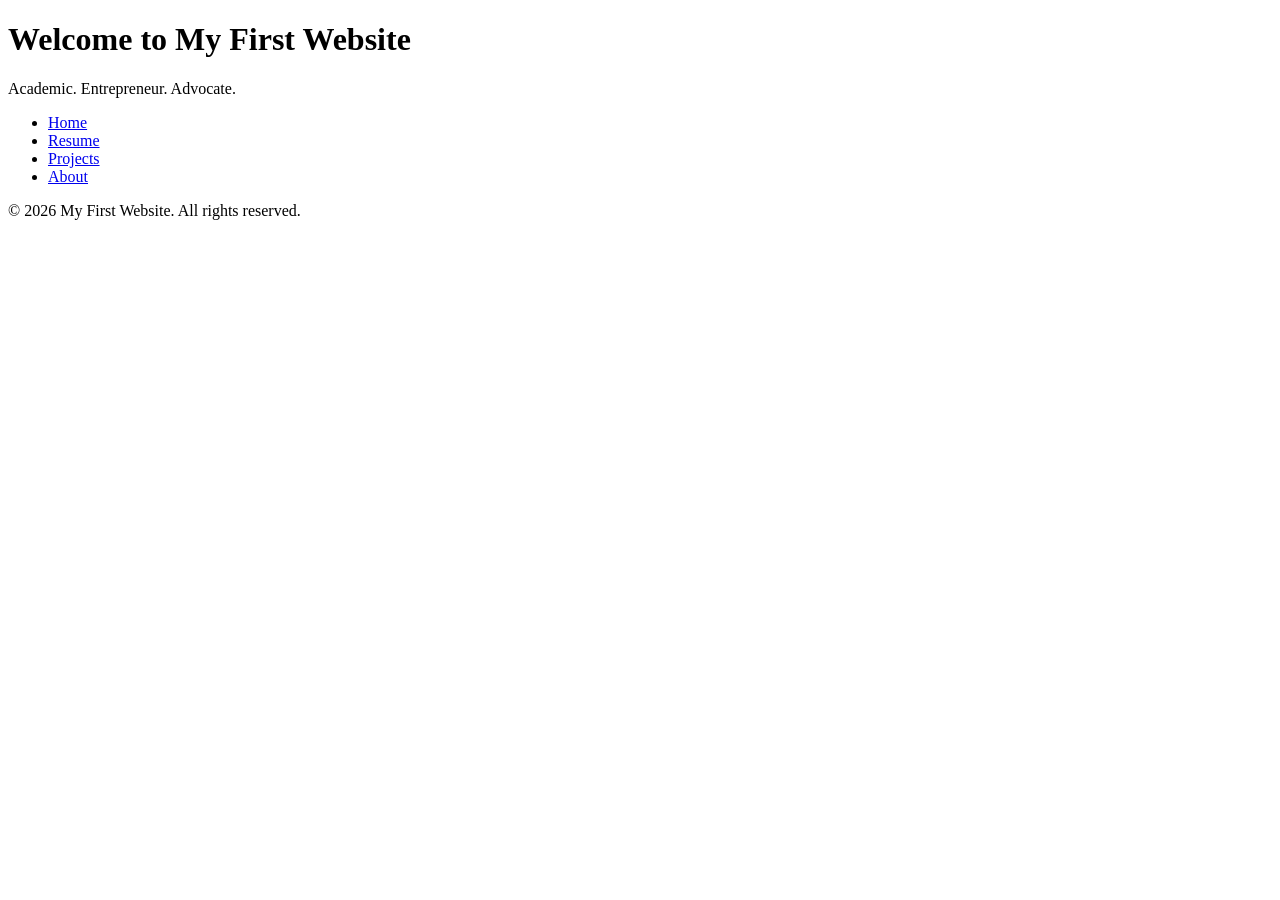
==== index.html @ 0ce170c4 "html basics all the content necessary for the code-along" ====
<!DOCTYPE html>
<html lang="en">
<head>
    <meta charset="UTF-8">
    <meta name="viewport" content="width=device-width, initial-scale=1.0">
    <title>My First Website</title>
</head>
<body>
    <header>
        <h1>Welcome to My First Website</h1>
        <p>Academic. Entrepreneur. Advocate.</p>
    </header>
    <nav>
        <ul>
            <li><a href="index.html">Home</a></li>
            <li><a href="resume.html">Resume</a></li>
            <li><a href="projects.html">Projects</a></li>
            <li><a href="about.html">About</a></li>
        </ul>   
    </nav>
    <main>

    </main>
    <footer>
        <p>&copy; 2026 My First Website. All rights reserved.</p>
    </footer>
</body>
</html>
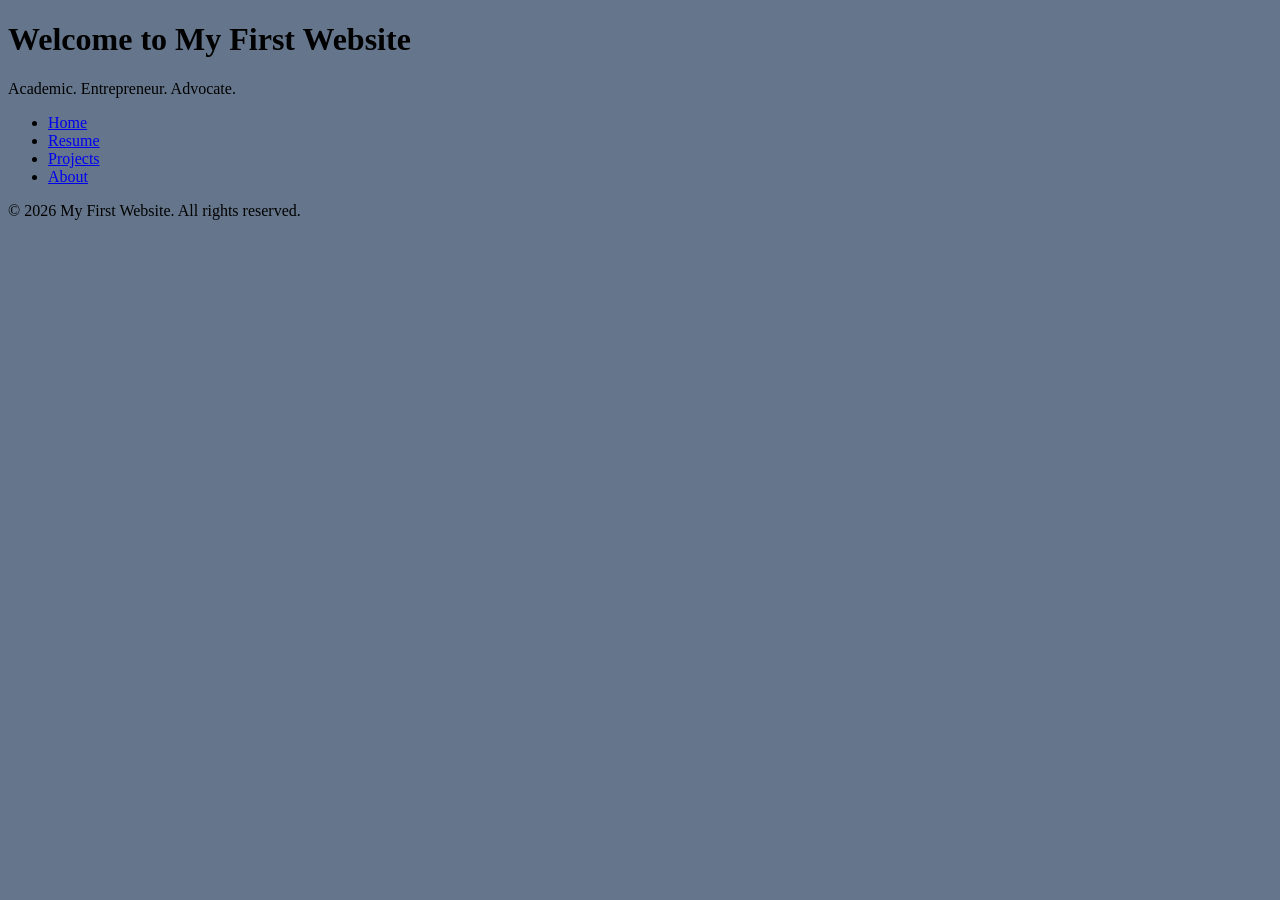
==== commit 1d3515db: "Code Along End" ====
--- a/index.html
+++ b/index.html
@@ -3,6 +3,7 @@
 <head>
     <meta charset="UTF-8">
     <meta name="viewport" content="width=device-width, initial-scale=1.0">
+    <link rel="stylesheet" href="styles.css">
     <title>My First Website</title>
 </head>
 <body>
--- a/styles.css
+++ b/styles.css
@@ -0,0 +1,12 @@
+/* CSS by Baha */
+/* Color Palette 
+deep black= #05080D
+slate blue= #65768C
+steel blue= #263640
+burnt orange= #BF5B04
+earth=#733917
+*/
+/* Global (base) MOBILE STYLES */
+body {
+    background-color: #65768C;
+}
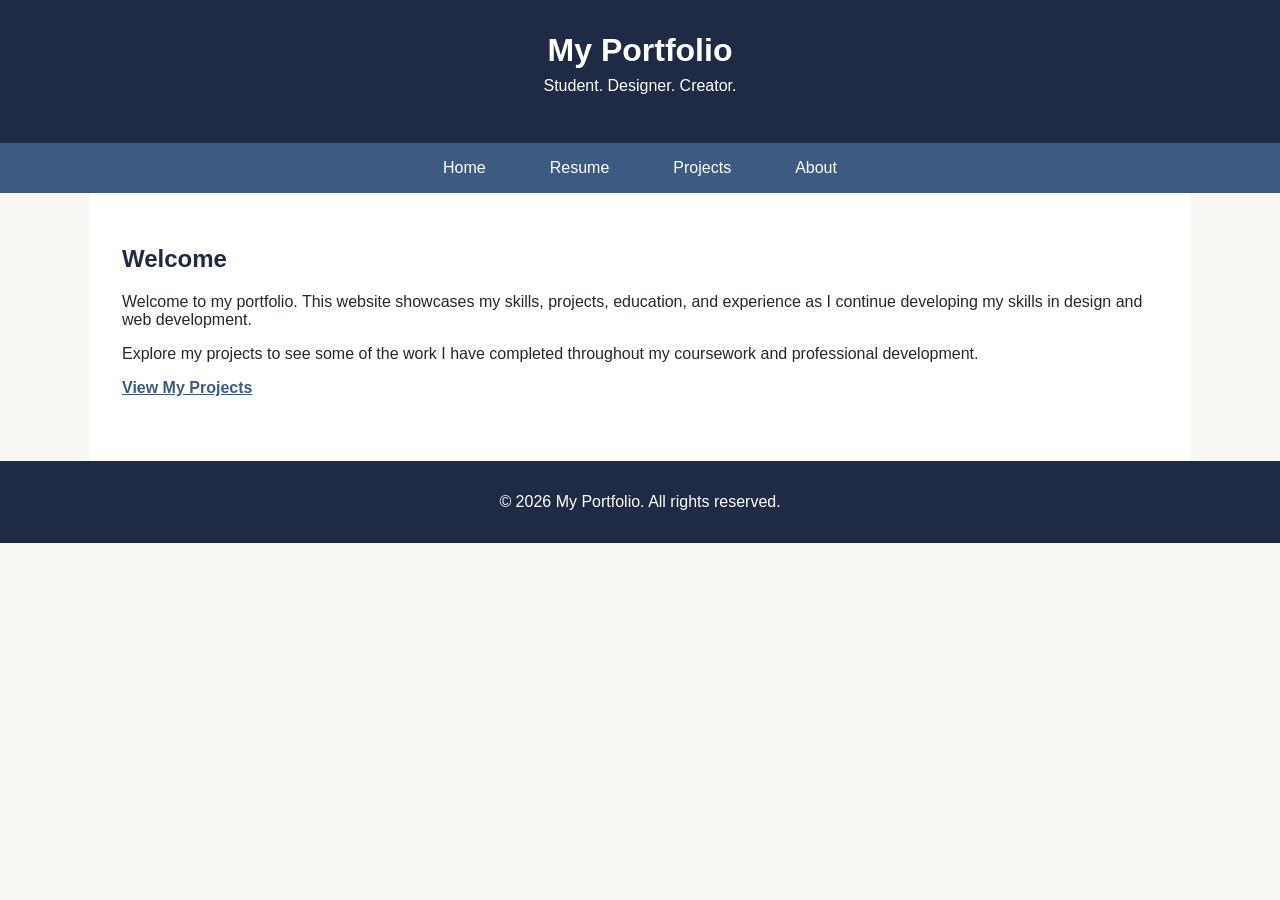
==== commit 550092fc: "New Structure" ====
--- a/index.html
+++ b/index.html
@@ -4,26 +4,47 @@
     <meta charset="UTF-8">
     <meta name="viewport" content="width=device-width, initial-scale=1.0">
     <link rel="stylesheet" href="styles.css">
-    <title>My First Website</title>
+    <title>Portfolio | Home</title>
 </head>
+
 <body>
+
     <header>
-        <h1>Welcome to My First Website</h1>
-        <p>Academic. Entrepreneur. Advocate.</p>
+        <h1>My Portfolio</h1>
+        <p>Student. Designer. Creator.</p>
     </header>
+
     <nav>
         <ul>
             <li><a href="index.html">Home</a></li>
             <li><a href="resume.html">Resume</a></li>
             <li><a href="projects.html">Projects</a></li>
             <li><a href="about.html">About</a></li>
-        </ul>   
+        </ul>
     </nav>
+
     <main>
+        <section>
+            <h2>Welcome</h2>
 
+            <p>
+                Welcome to my portfolio. This website showcases my skills,
+                projects, education, and experience as I continue developing
+                my skills in design and web development.
+            </p>
+
+            <p>
+                Explore my projects to see some of the work I have completed
+                throughout my coursework and professional development.
+            </p>
+
+            <a href="projects.html">View My Projects</a>
+        </section>
     </main>
+
     <footer>
-        <p>&copy; 2026 My First Website. All rights reserved.</p>
+        <p>&copy; 2026 My Portfolio. All rights reserved.</p>
     </footer>
+
 </body>
 </html>
--- a/styles.css
+++ b/styles.css
@@ -1,12 +1,138 @@
 /* CSS by Baha */
-/* Color Palette 
-deep black= #05080D
-slate blue= #65768C
-steel blue= #263640
-burnt orange= #BF5B04
-earth=#733917
+
+/* Color Palette
+navy = #1F2A44
+blue = #3D5A80
+light blue = #EAF2F8
+cream = #F8F7F4
+white = #FFFFFF
+charcoal = #222831
 */
+
 /* Global (base) MOBILE STYLES */
+
+* {
+    box-sizing: border-box;
+}
+
 body {
-    background-color: #65768C;
+    margin: 0;
+    font-family: Arial, sans-serif;
+    background-color: #F8F7F4;
+    color: #222831;
+
+    display: grid;
+    grid-template-areas:
+        "header"
+        "nav"
+        "main"
+        "footer";
+}
+
+header {
+    grid-area: header;
+    background-color: #1F2A44;
+    color: #FFFFFF;
+    text-align: center;
+    padding: 2rem 1rem;
+}
+
+header h1 {
+    margin: 0;
+}
+
+header p {
+    margin-top: 0.5rem;
+}
+
+nav {
+    grid-area: nav;
+    background-color: #3D5A80;
+}
+
+nav ul {
+    display: flex;
+    flex-direction: column;
+    list-style: none;
+    margin: 0;
+    padding: 0;
+}
+
+nav a {
+    display: block;
+    color: #FFFFFF;
+    text-decoration: none;
+    text-align: center;
+    padding: 1rem;
+}
+
+nav a:hover {
+    background-color: #EAF2F8;
+    color: #1F2A44;
+}
+
+main {
+    grid-area: main;
+    background-color: #FFFFFF;
+    padding: 2rem;
+}
+
+section {
+    margin-bottom: 2rem;
+}
+
+h2 {
+    color: #1F2A44;
+}
+
+h3 {
+    color: #3D5A80;
+}
+
+main a {
+    color: #3D5A80;
+    font-weight: bold;
+}
+
+.project-grid {
+    display: grid;
+    gap: 1rem;
+}
+
+.project-card {
+    background-color: #EAF2F8;
+    padding: 1.5rem;
+    border-radius: 10px;
+}
+
+footer {
+    grid-area: footer;
+    background-color: #1F2A44;
+    color: #FFFFFF;
+    text-align: center;
+    padding: 1rem;
+}
+
+/* LARGER SCREEN STYLES */
+
+@media (min-width: 800px) {
+
+    nav ul {
+        flex-direction: row;
+        justify-content: center;
+    }
+
+    nav a {
+        padding: 1rem 2rem;
+    }
+
+    main {
+        max-width: 1100px;
+        width: 100%;
+        margin: 0 auto;
+    }
+
+    .project-grid {
+        grid-template-columns: repeat(3, 1fr);
+    }
 }
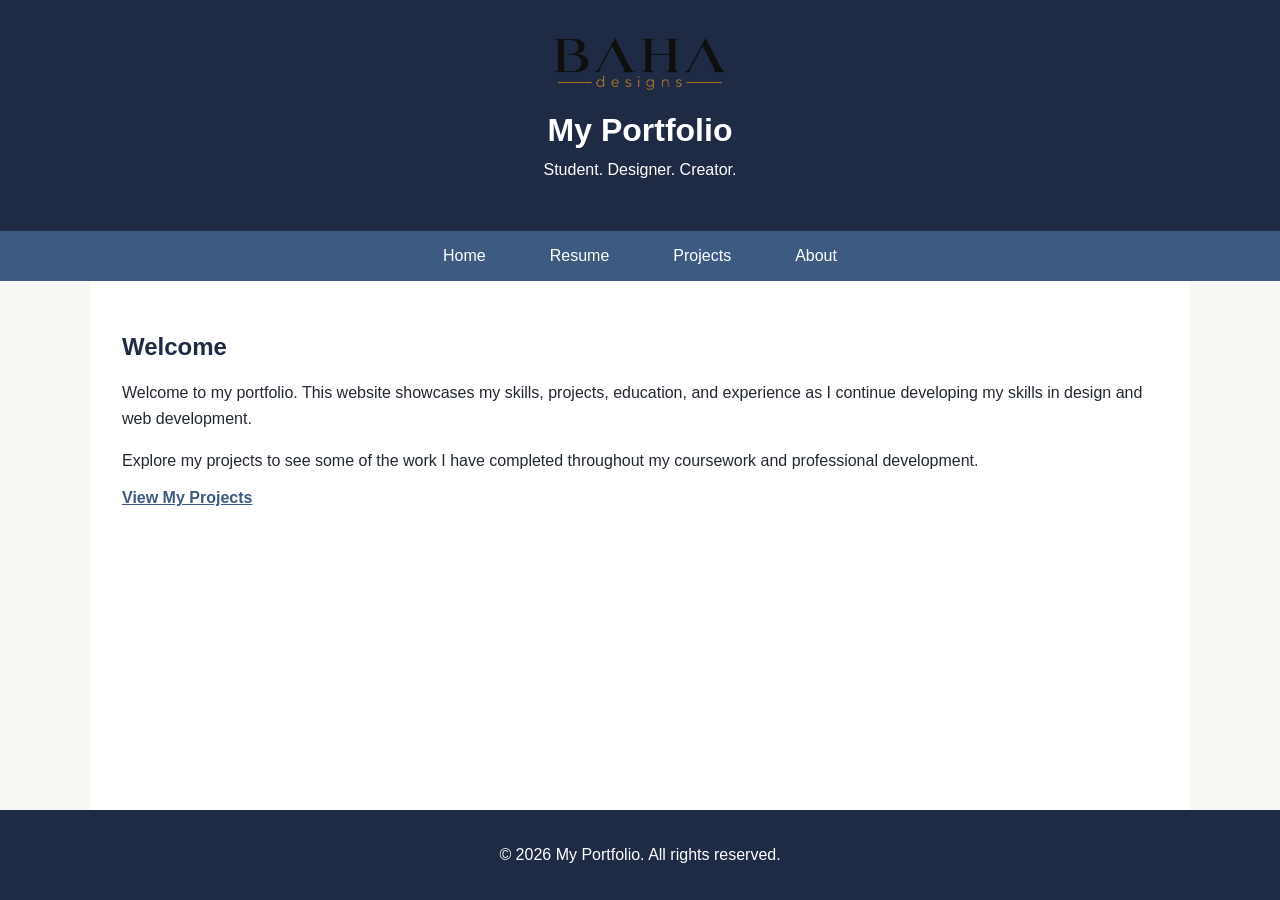
==== commit c730115d: "added my portfolio and logo" ====
--- a/index.html
+++ b/index.html
@@ -10,8 +10,15 @@
 <body>
 
     <header>
+
+        <img src="images/mylogo.png"
+             alt="Baha Designs logo"
+             class="portfolio-logo">
+
         <h1>My Portfolio</h1>
+
         <p>Student. Designer. Creator.</p>
+
     </header>
 
     <nav>
@@ -24,6 +31,7 @@
     </nav>
 
     <main>
+
         <section>
             <h2>Welcome</h2>
 
@@ -39,7 +47,9 @@
             </p>
 
             <a href="projects.html">View My Projects</a>
+
         </section>
+
     </main>
 
     <footer>
--- a/styles.css
+++ b/styles.css
@@ -17,6 +17,7 @@
 
 body {
     margin: 0;
+    min-height: 100vh;
     font-family: Arial, sans-serif;
     background-color: #F8F7F4;
     color: #222831;
@@ -27,7 +28,10 @@
         "nav"
         "main"
         "footer";
-}
+    grid-template-rows: auto auto 1fr auto;
+}
+
+/* Header */
 
 header {
     grid-area: header;
@@ -37,6 +41,13 @@
     padding: 2rem 1rem;
 }
 
+.portfolio-logo {
+    width: 160px;
+    max-width: 100%;
+    height: auto;
+    margin-bottom: 1rem;
+}
+
 header h1 {
     margin: 0;
 }
@@ -44,6 +55,8 @@
 header p {
     margin-top: 0.5rem;
 }
+
+/* Navigation */
 
 nav {
     grid-area: nav;
@@ -58,6 +71,10 @@
     padding: 0;
 }
 
+nav li {
+    margin: 0;
+}
+
 nav a {
     display: block;
     color: #FFFFFF;
@@ -70,6 +87,8 @@
     background-color: #EAF2F8;
     color: #1F2A44;
 }
+
+/* Main Content */
 
 main {
     grid-area: main;
@@ -89,14 +108,22 @@
     color: #3D5A80;
 }
 
+p {
+    line-height: 1.6;
+}
+
 main a {
     color: #3D5A80;
     font-weight: bold;
 }
 
+/* Project Section */
+
 .project-grid {
     display: grid;
-    gap: 1rem;
+    grid-template-columns: 1fr;
+    gap: 1.5rem;
+    margin-top: 2rem;
 }
 
 .project-card {
@@ -105,6 +132,42 @@
     border-radius: 10px;
 }
 
+.project-card img {
+    width: 100%;
+    height: 220px;
+    object-fit: contain;
+    background-color: #FFFFFF;
+    border-radius: 8px;
+    margin-bottom: 1rem;
+}
+
+.project-card h3 {
+    margin-top: 0.5rem;
+}
+
+.project-card a {
+    display: inline-block;
+    margin-top: 1rem;
+    padding: 0.75rem 1rem;
+    background-color: #3D5A80;
+    color: #FFFFFF;
+    text-decoration: none;
+    border-radius: 6px;
+}
+
+.project-card a:hover {
+    background-color: #1F2A44;
+    color: #FFFFFF;
+}
+
+/* Lists */
+
+main ul {
+    line-height: 1.8;
+}
+
+/* Footer */
+
 footer {
     grid-area: footer;
     background-color: #1F2A44;
@@ -135,4 +198,8 @@
     .project-grid {
         grid-template-columns: repeat(3, 1fr);
     }
+
+    .portfolio-logo {
+        width: 180px;
+    }
 }
